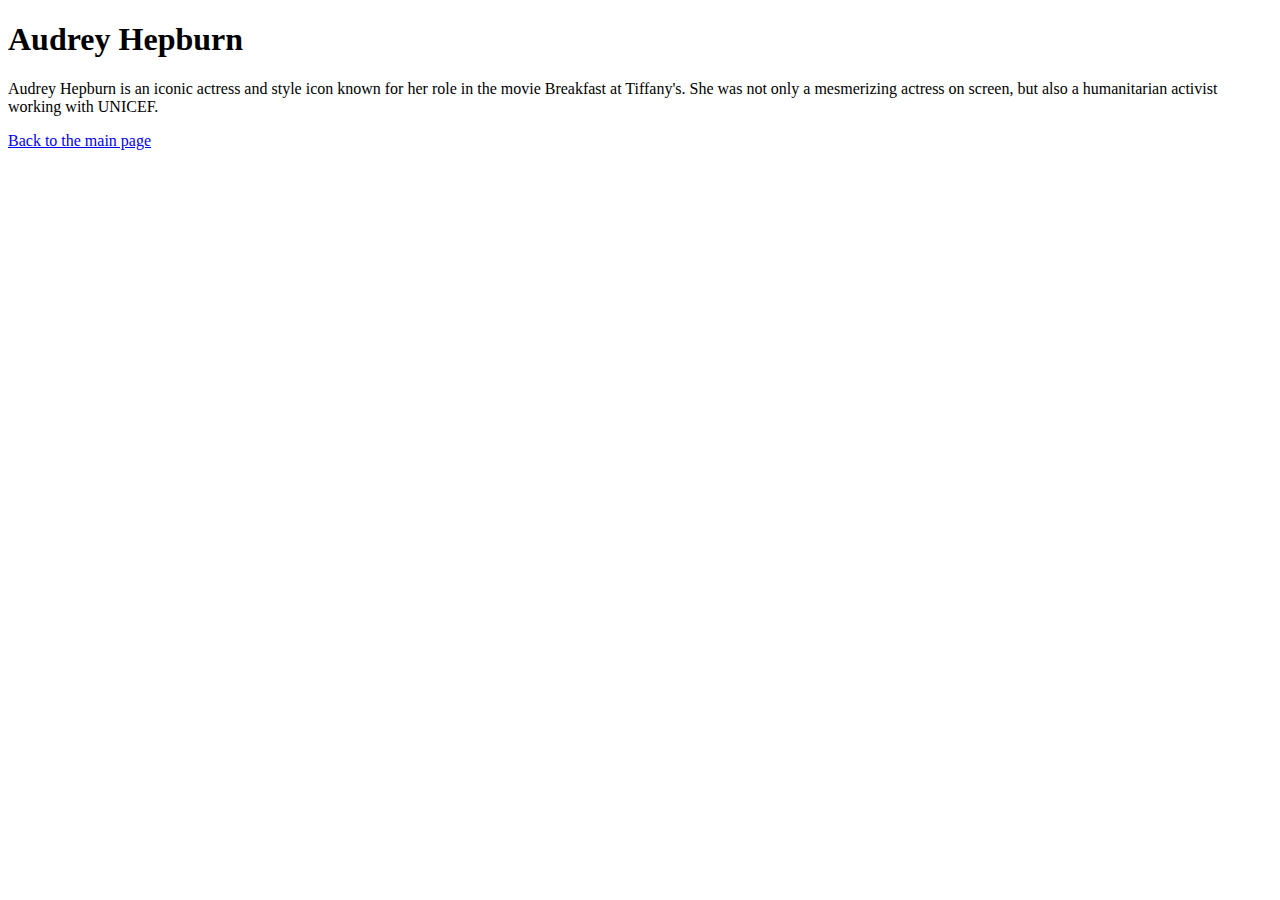
==== Audrey_Hepburn.html @ b6e59f58 "first lab(4 html files)" ====
<!DOCTYPE html>
<html lang="uk">
<head>
    <meta charset="UTF-8">
    <meta name="author" content="Anna">
    <meta name="viewport" content="width=device-width, initial-scale=1.0">
    <title>Audrey Hepburn</title>
</head>
<body>
    <h1>Audrey Hepburn</h1>
    <p>Audrey Hepburn is an iconic actress and style icon known for her role in the movie Breakfast at Tiffany's. She was not only a mesmerizing actress on screen, but also a humanitarian activist working with UNICEF.</p>
    <a href="index.html">Back to the main page</a>
</body>
</html>
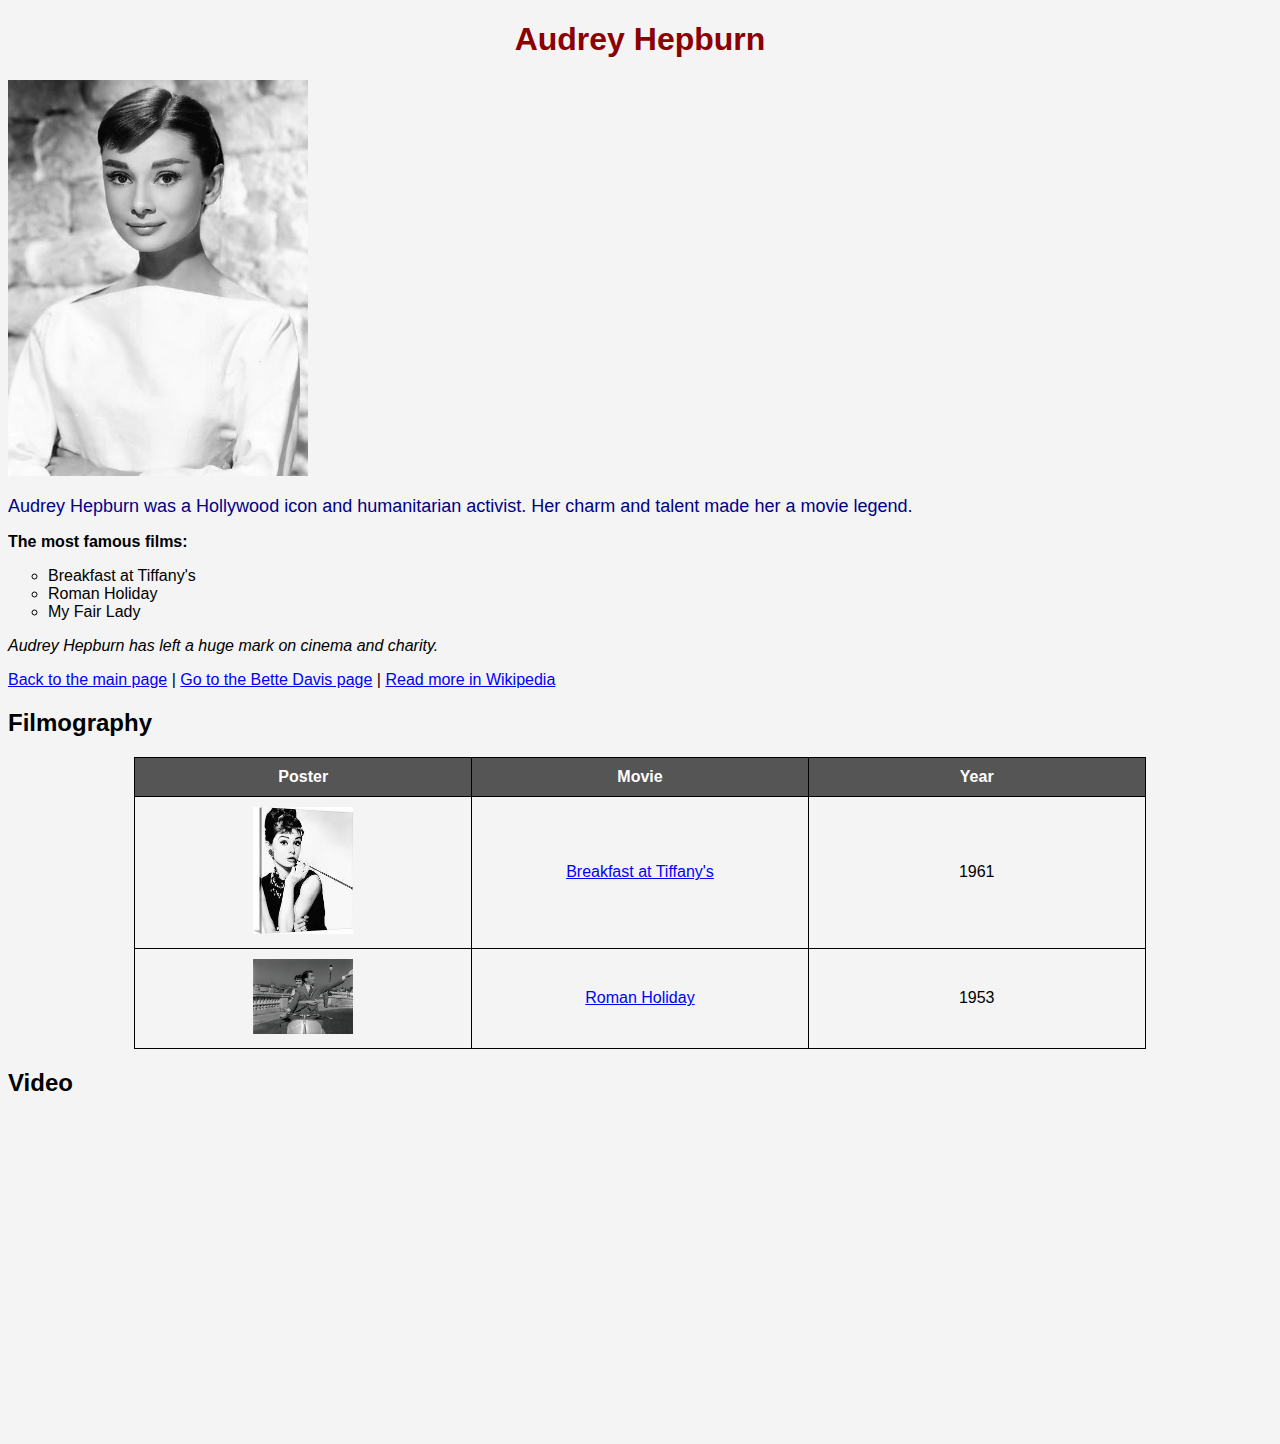
==== commit 84ae0e07: "2 lab" ====
--- a/Audrey_Hepburn.html
+++ b/Audrey_Hepburn.html
@@ -5,10 +5,84 @@
     <meta name="author" content="Anna">
     <meta name="viewport" content="width=device-width, initial-scale=1.0">
     <title>Audrey Hepburn</title>
+    <style>
+        body {
+            background-color: #f4f4f4;
+            font-family: Arial, sans-serif;
+            text-align: justify;
+        }
+        a {
+            color: blue;
+        }
+        h1 {
+            text-align: center;
+            color: darkred;
+        }
+        table {
+            width: 80%;
+            margin: auto;
+            border-collapse: collapse;
+        }
+        th {
+            background-color: #555;
+            color: white;
+        }
+        td, th {
+            border: 1px solid black;
+            padding: 10px;
+            text-align: center;
+        }
+    </style>
 </head>
 <body>
     <h1>Audrey Hepburn</h1>
-    <p>Audrey Hepburn is an iconic actress and style icon known for her role in the movie Breakfast at Tiffany's. She was not only a mesmerizing actress on screen, but also a humanitarian activist working with UNICEF.</p>
-    <a href="index.html">Back to the main page</a>
+    
+    <img src="images/Audrey_Hepburn_portrait.jpg" alt="Audrey Hepburn" width="300">
+    
+    <p><font size="4" color="darkblue">Audrey Hepburn was a Hollywood icon and humanitarian activist. Her charm and talent made her a movie legend.</font></p>
+    
+    <p><b>The most famous films:</b></p>
+    <ul type="circle">
+        <li>Breakfast at Tiffany's</li>
+        <li>Roman Holiday</li>
+        <li>My Fair Lady</li>
+    </ul>
+    
+    <p><i>Audrey Hepburn has left a huge mark on cinema and charity.</i></p>
+    
+    <a href="index.html">Back to the main page</a> | 
+    <a href="Bette_Davis.html">Go to the Bette Davis page</a> | 
+    <a href="https://en.wikipedia.org/wiki/Audrey_Hepburn" target="_blank">Read more in Wikipedia</a>
+    
+    <h2 id="table">Filmography</h2>
+    <table>
+        <colgroup>
+            <col style="width: 33%;">
+            <col style="width: 33%;">
+            <col style="width: 33%;">
+        </colgroup>
+        <tr>
+            <th>Poster</th>
+            <th>Movie</th>
+            <th>Year</th>
+        </tr>
+        <tr>
+            <td><img src="images/Breakfast at Tiffany's.jpg" 
+                     alt="Breakfast at Tiffany's" width="100"></td>
+            <td><a href="https://www.imdb.com/title/tt0054698/" target="_blank">Breakfast at Tiffany's</a></td>
+            <td>1961</td>
+        </tr>
+        <tr>
+            <td><img src="images/Roman_Holiday.jpg" 
+                     alt="Roman Holiday" width="100"></td>
+            <td><a href="https://www.imdb.com/title/tt0046250/" target="_blank">Roman Holiday</a></td>
+            <td>1953</td>
+        </tr>
+    </table>
+    
+    <h2>Video</h2>
+    <iframe width="560" height="315" src="https://www.youtube.com/embed/juGZaHPwUaU?si=mAsGoFv5e76bxBgD" 
+    title="YouTube video player" frameborder="0" allow="accelerometer; autoplay; clipboard-write; encrypted-media; gyroscope; picture-in-picture; web-share" 
+    referrerpolicy="strict-origin-when-cross-origin" allowfullscreen></iframe>
 </body>
 </html>
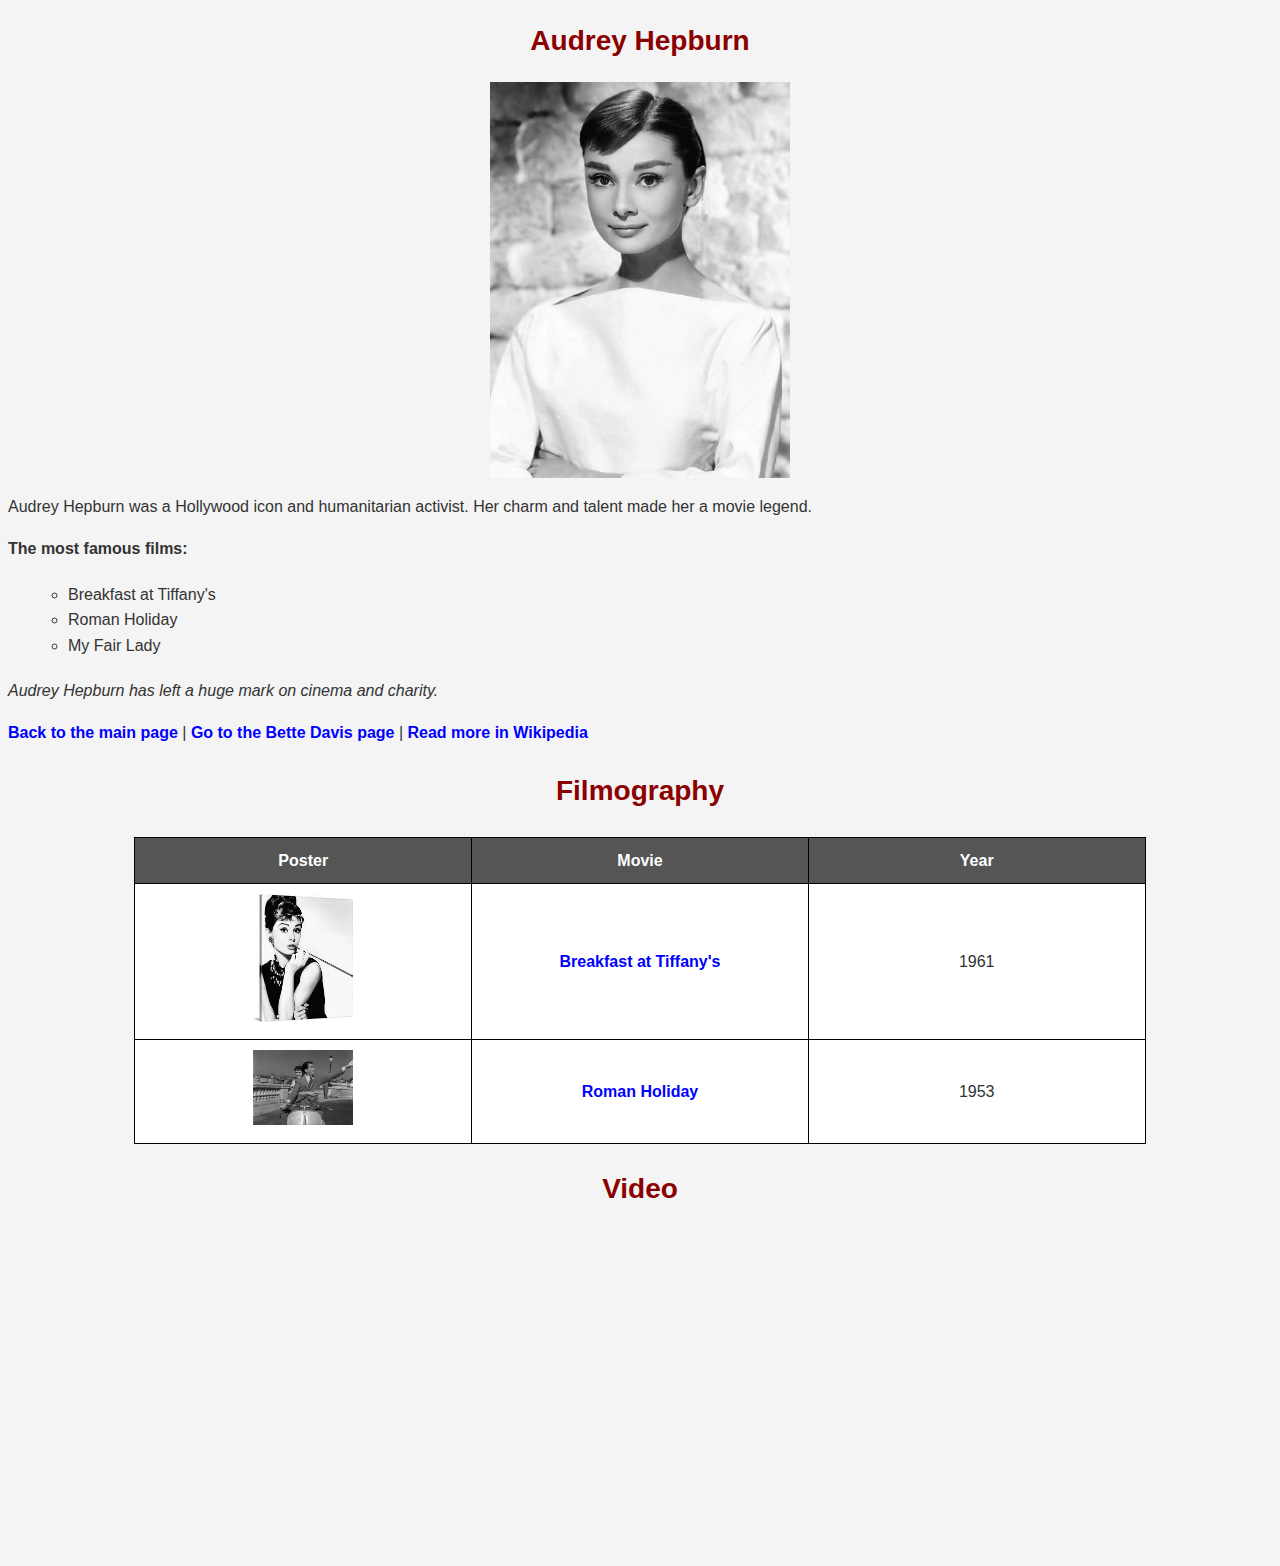
==== commit ef166944: "3 lab" ====
--- a/Audrey_Hepburn.html
+++ b/Audrey_Hepburn.html
@@ -5,44 +5,17 @@
     <meta name="author" content="Anna">
     <meta name="viewport" content="width=device-width, initial-scale=1.0">
     <title>Audrey Hepburn</title>
-    <style>
-        body {
-            background-color: #f4f4f4;
-            font-family: Arial, sans-serif;
-            text-align: justify;
-        }
-        a {
-            color: blue;
-        }
-        h1 {
-            text-align: center;
-            color: darkred;
-        }
-        table {
-            width: 80%;
-            margin: auto;
-            border-collapse: collapse;
-        }
-        th {
-            background-color: #555;
-            color: white;
-        }
-        td, th {
-            border: 1px solid black;
-            padding: 10px;
-            text-align: center;
-        }
-    </style>
+    <link rel="stylesheet" href="styles.css">
 </head>
 <body>
     <h1>Audrey Hepburn</h1>
     
-    <img src="images/Audrey_Hepburn_portrait.jpg" alt="Audrey Hepburn" width="300">
+    <img src="images/Audrey_Hepburn_portrait.jpg" alt="Audrey Hepburn" class="main-img">
     
-    <p><font size="4" color="darkblue">Audrey Hepburn was a Hollywood icon and humanitarian activist. Her charm and talent made her a movie legend.</font></p>
+    <p>Audrey Hepburn was a Hollywood icon and humanitarian activist. Her charm and talent made her a movie legend.</p>
     
     <p><b>The most famous films:</b></p>
-    <ul type="circle">
+    <ul>
         <li>Breakfast at Tiffany's</li>
         <li>Roman Holiday</li>
         <li>My Fair Lady</li>
@@ -57,9 +30,9 @@
     <h2 id="table">Filmography</h2>
     <table>
         <colgroup>
-            <col style="width: 33%;">
-            <col style="width: 33%;">
-            <col style="width: 33%;">
+            <col>
+            <col>
+            <col>
         </colgroup>
         <tr>
             <th>Poster</th>
@@ -68,13 +41,13 @@
         </tr>
         <tr>
             <td><img src="images/Breakfast at Tiffany's.jpg" 
-                     alt="Breakfast at Tiffany's" width="100"></td>
+                     alt="Breakfast at Tiffany's" class="table img"></td>
             <td><a href="https://www.imdb.com/title/tt0054698/" target="_blank">Breakfast at Tiffany's</a></td>
             <td>1961</td>
         </tr>
         <tr>
             <td><img src="images/Roman_Holiday.jpg" 
-                     alt="Roman Holiday" width="100"></td>
+                     alt="Roman Holiday" class="table img"></td>
             <td><a href="https://www.imdb.com/title/tt0046250/" target="_blank">Roman Holiday</a></td>
             <td>1953</td>
         </tr>
--- a/styles.css
+++ b/styles.css
@@ -0,0 +1,76 @@
+body {
+    background-color: #f4f4f4;
+    font-family: Arial, sans-serif;
+    text-align: justify;
+    line-height: 1.6;
+    color: #333;
+}
+
+h1, h2 {
+    text-align: center;
+    color: darkred;
+    font-size: 28px;
+}
+
+a {
+    color: blue;
+    text-decoration: none;
+    font-weight: bold;
+}
+
+a:hover {
+    color: darkblue !important;
+    text-decoration: underline;
+}
+
+img.main-img {
+    width: 300px;
+    display: block;
+    margin: auto;
+}
+
+table img {
+    width: 100px;
+}
+
+table {
+    width: 80%;
+    margin: auto;
+    border-collapse: collapse;
+    background-color: #fff;
+}
+
+col:first-child { width: 33%; }
+col:nth-child(2) { width: 33%; }
+col:nth-child(3) { width: 33%; }
+
+
+th {
+    background-color: #555;
+    color: white;
+    padding: 10px;
+}
+
+td, th {
+    border: 1px solid black;
+    padding: 10px;
+    text-align: center;
+}
+
+ul, ol {
+    margin: 20px;
+    padding-left: 40px;
+}
+
+ul {
+    list-style-type: circle;
+}
+
+ol {
+    list-style-type: decimal;
+}
+
+.special-text {
+    font-size: 18px;
+    color: darkblue;
+}
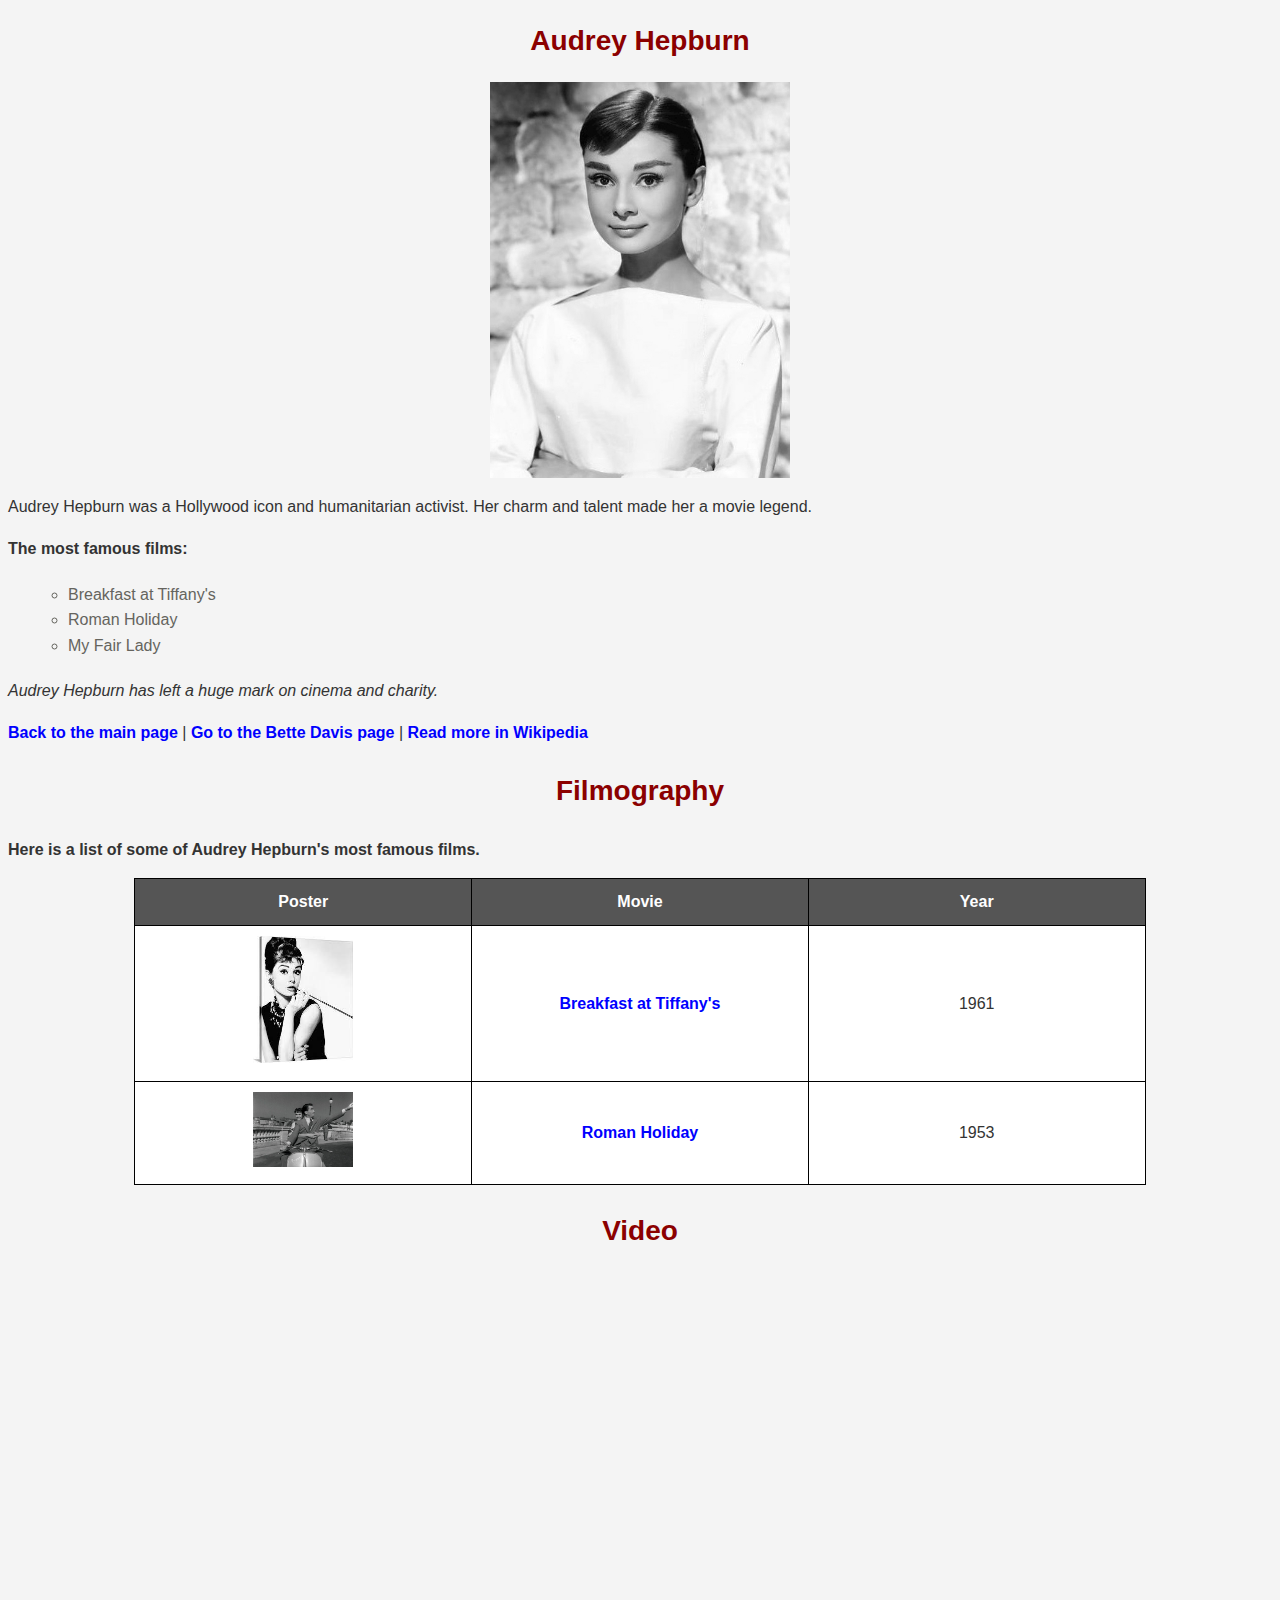
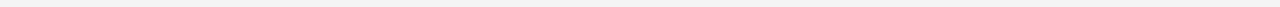
==== commit d4d9b5e0: "4 lab" ====
--- a/Audrey_Hepburn.html
+++ b/Audrey_Hepburn.html
@@ -15,7 +15,7 @@
     <p>Audrey Hepburn was a Hollywood icon and humanitarian activist. Her charm and talent made her a movie legend.</p>
     
     <p><b>The most famous films:</b></p>
-    <ul>
+    <ul class="film-list">
         <li>Breakfast at Tiffany's</li>
         <li>Roman Holiday</li>
         <li>My Fair Lady</li>
@@ -28,6 +28,7 @@
     <a href="https://en.wikipedia.org/wiki/Audrey_Hepburn" target="_blank">Read more in Wikipedia</a>
     
     <h2 id="table">Filmography</h2>
+    <p>Here is a list of some of Audrey Hepburn's most famous films.</p>
     <table>
         <colgroup>
             <col>
--- a/styles.css
+++ b/styles.css
@@ -70,7 +70,19 @@
     list-style-type: decimal;
 }
 
+.film-list > li {
+    color: #65645e;
+}
+
 .special-text {
     font-size: 18px;
     color: darkblue;
 }
+
+#table p {
+    color: rgb(142, 133, 133);
+}
+
+h2 + p {
+    font-weight: bold;
+}
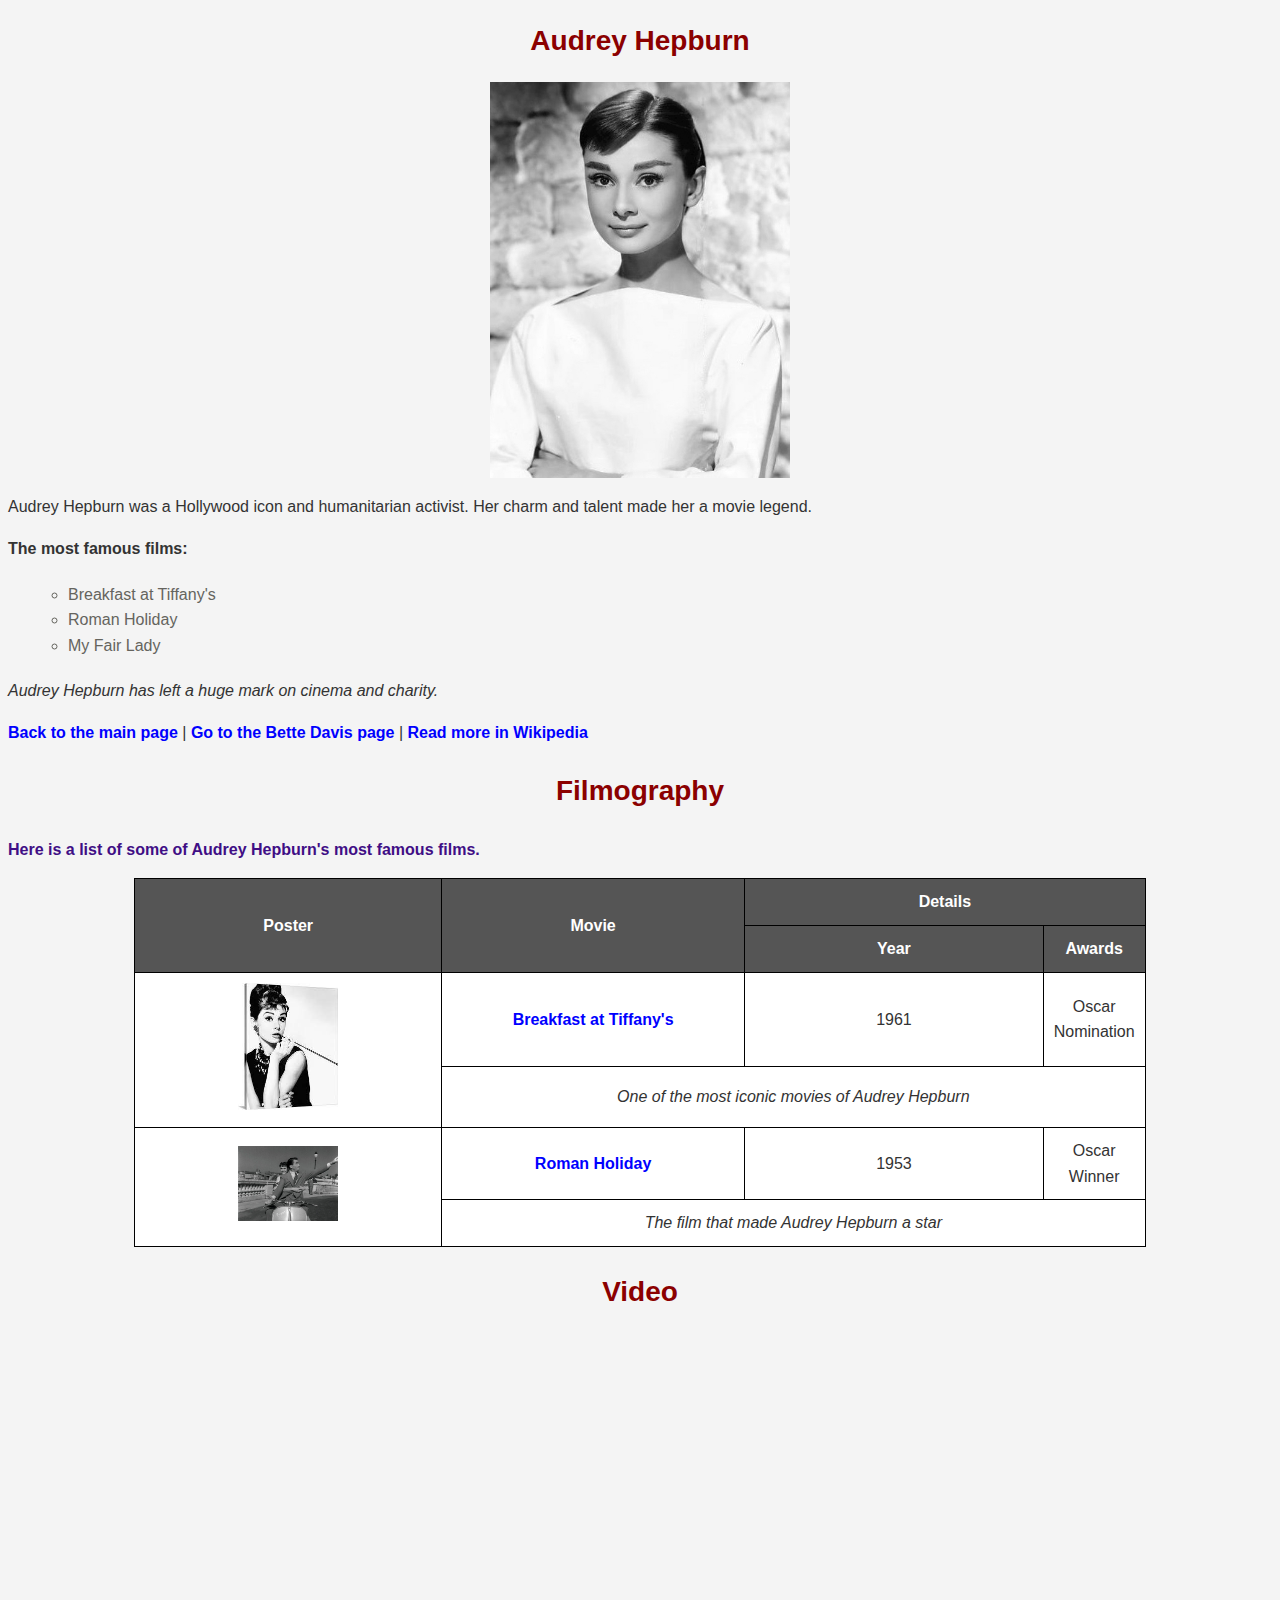
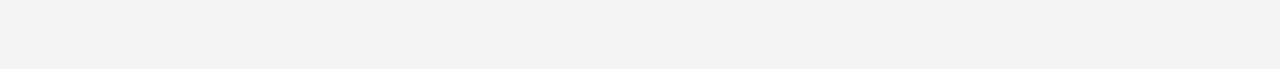
==== commit 058118b3: "Changes" ====
--- a/Audrey_Hepburn.html
+++ b/Audrey_Hepburn.html
@@ -8,7 +8,7 @@
     <link rel="stylesheet" href="styles.css">
 </head>
 <body>
-    <h1>Audrey Hepburn</h1>
+    <h1 style="color: darkred; text-align: center;">Audrey Hepburn</h1>
     
     <img src="images/Audrey_Hepburn_portrait.jpg" alt="Audrey Hepburn" class="main-img">
     
@@ -27,32 +27,45 @@
     <a href="Bette_Davis.html">Go to the Bette Davis page</a> | 
     <a href="https://en.wikipedia.org/wiki/Audrey_Hepburn" target="_blank">Read more in Wikipedia</a>
     
-    <h2 id="table">Filmography</h2>
-    <p>Here is a list of some of Audrey Hepburn's most famous films.</p>
-    <table>
+    <div class="table">
+        <h2>Filmography</h2>
+        <p>Here is a list of some of Audrey Hepburn's most famous films.</p>
+          <table>
         <colgroup>
+            <col>
             <col>
             <col>
             <col>
         </colgroup>
         <tr>
-            <th>Poster</th>
-            <th>Movie</th>
-            <th>Year</th>
+            <th rowspan="2">Poster</th>
+            <th rowspan="2">Movie</th>
+            <th colspan="2">Details</th>
         </tr>
         <tr>
-            <td><img src="images/Breakfast at Tiffany's.jpg" 
-                     alt="Breakfast at Tiffany's" class="table img"></td>
-            <td><a href="https://www.imdb.com/title/tt0054698/" target="_blank">Breakfast at Tiffany's</a></td>
-            <td>1961</td>
+            <th>Year</th>
+            <th>Awards</th>
         </tr>
         <tr>
-            <td><img src="images/Roman_Holiday.jpg" 
-                     alt="Roman Holiday" class="table img"></td>
-            <td><a href="https://www.imdb.com/title/tt0046250/" target="_blank">Roman Holiday</a></td>
-            <td>1953</td>
+            <td rowspan="2"><img src="images/Breakfast at Tiffany's.jpg" alt="Breakfast at Tiffany's" width="100"></td>
+            <td class="left-align"><a href="https://www.imdb.com/title/tt0054698/" target="_blank">Breakfast at Tiffany's</a></td>
+            <td class="center-align">1961</td>
+            <td class="right-align">Oscar Nomination</td>
+        </tr>
+        <tr>
+            <td colspan="3" class="center-align"><i>One of the most iconic movies of Audrey Hepburn</i></td>
+        </tr>
+        <tr>
+            <td rowspan="2"><img src="images/Roman_Holiday.jpg" alt="Roman Holiday" width="100"></td>
+            <td class="left-align"><a href="https://www.imdb.com/title/tt0046250/" target="_blank">Roman Holiday</a></td>
+            <td class="center-align">1953</td>
+            <td class="right-align">Oscar Winner</td>
+        </tr>
+        <tr>
+            <td colspan="3" class="center-align"><i>The film that made Audrey Hepburn a star</i></td>
         </tr>
     </table>
+    </div>
     
     <h2>Video</h2>
     <iframe width="560" height="315" src="https://www.youtube.com/embed/juGZaHPwUaU?si=mAsGoFv5e76bxBgD" 
--- a/styles.css
+++ b/styles.css
@@ -79,8 +79,8 @@
     color: darkblue;
 }
 
-#table p {
-    color: rgb(142, 133, 133);
+.table p {
+    color: rgb(64, 14, 133);
 }
 
 h2 + p {
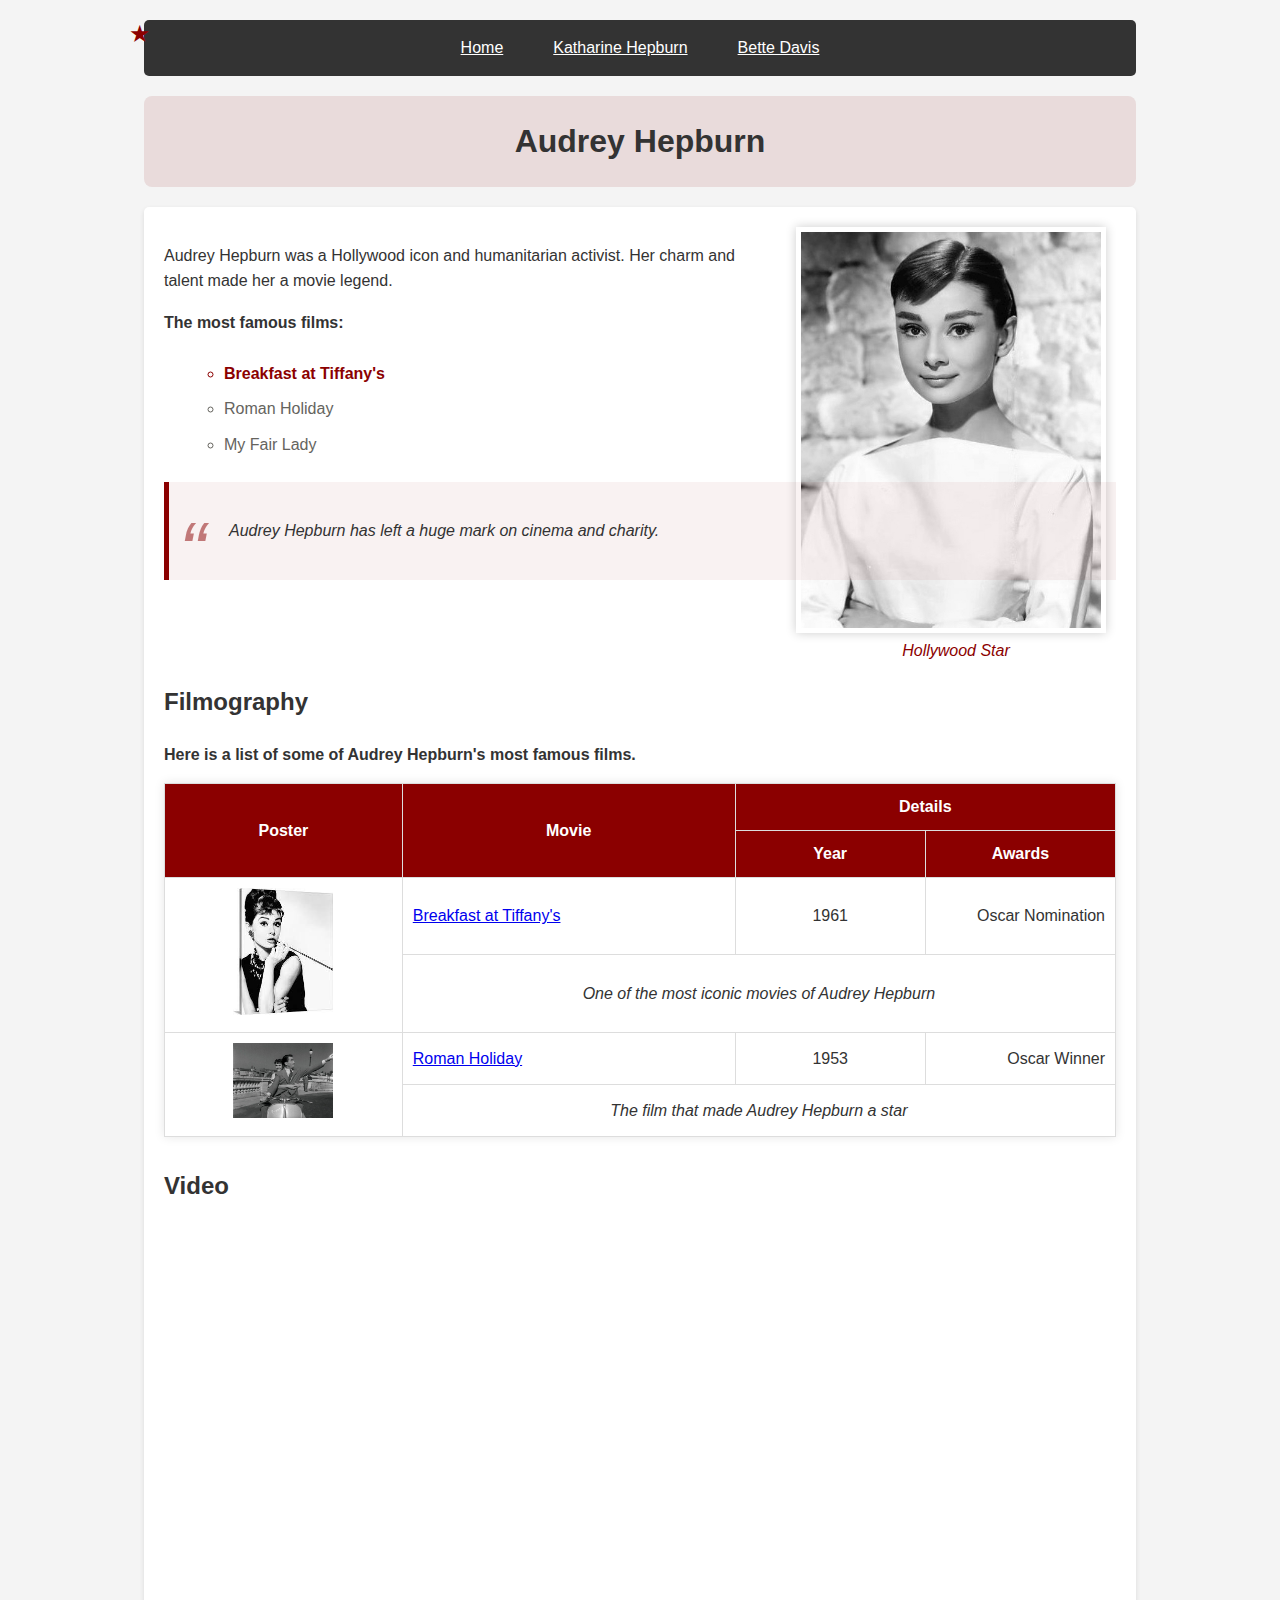
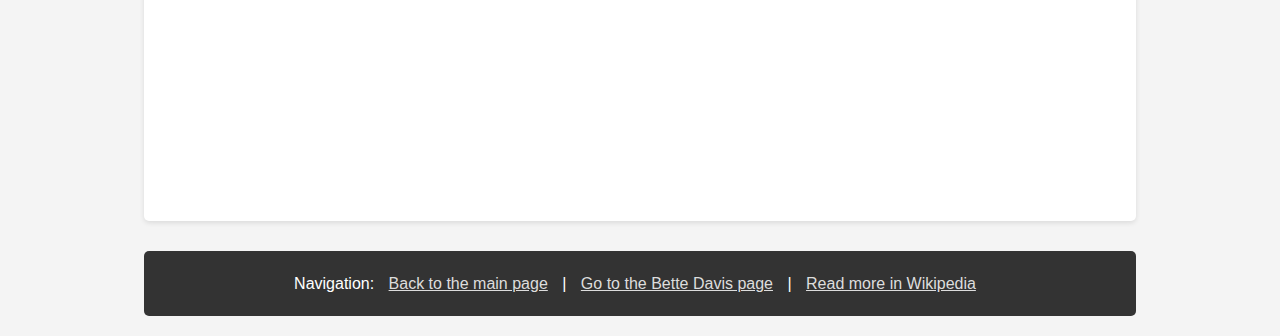
==== commit f607b0e0: "5 lab" ====
--- a/Audrey_Hepburn.html
+++ b/Audrey_Hepburn.html
@@ -8,68 +8,90 @@
     <link rel="stylesheet" href="styles.css">
 </head>
 <body>
-    <h1 style="color: darkred; text-align: center;">Audrey Hepburn</h1>
-    
-    <img src="images/Audrey_Hepburn_portrait.jpg" alt="Audrey Hepburn" class="main-img">
-    
-    <p>Audrey Hepburn was a Hollywood icon and humanitarian activist. Her charm and talent made her a movie legend.</p>
-    
-    <p><b>The most famous films:</b></p>
-    <ul class="film-list">
-        <li>Breakfast at Tiffany's</li>
-        <li>Roman Holiday</li>
-        <li>My Fair Lady</li>
-    </ul>
-    
-    <p><i>Audrey Hepburn has left a huge mark on cinema and charity.</i></p>
-    
-    <a href="index.html">Back to the main page</a> | 
-    <a href="Bette_Davis.html">Go to the Bette Davis page</a> | 
-    <a href="https://en.wikipedia.org/wiki/Audrey_Hepburn" target="_blank">Read more in Wikipedia</a>
-    
-    <div class="table">
-        <h2>Filmography</h2>
-        <p>Here is a list of some of Audrey Hepburn's most famous films.</p>
-          <table>
-        <colgroup>
-            <col>
-            <col>
-            <col>
-            <col>
-        </colgroup>
-        <tr>
-            <th rowspan="2">Poster</th>
-            <th rowspan="2">Movie</th>
-            <th colspan="2">Details</th>
-        </tr>
-        <tr>
-            <th>Year</th>
-            <th>Awards</th>
-        </tr>
-        <tr>
-            <td rowspan="2"><img src="images/Breakfast at Tiffany's.jpg" alt="Breakfast at Tiffany's" width="100"></td>
-            <td class="left-align"><a href="https://www.imdb.com/title/tt0054698/" target="_blank">Breakfast at Tiffany's</a></td>
-            <td class="center-align">1961</td>
-            <td class="right-align">Oscar Nomination</td>
-        </tr>
-        <tr>
-            <td colspan="3" class="center-align"><i>One of the most iconic movies of Audrey Hepburn</i></td>
-        </tr>
-        <tr>
-            <td rowspan="2"><img src="images/Roman_Holiday.jpg" alt="Roman Holiday" width="100"></td>
-            <td class="left-align"><a href="https://www.imdb.com/title/tt0046250/" target="_blank">Roman Holiday</a></td>
-            <td class="center-align">1953</td>
-            <td class="right-align">Oscar Winner</td>
-        </tr>
-        <tr>
-            <td colspan="3" class="center-align"><i>The film that made Audrey Hepburn a star</i></td>
-        </tr>
-    </table>
+    <div class="container">
+        <div class="nav-menu">
+            <a href="index.html">Home</a>
+            <a href="Katharine_Hepburn.html">Katharine Hepburn</a>
+            <a href="Bette_Davis.html">Bette Davis</a>
+        </div>
+
+        <div class="header">
+            <h1>Audrey Hepburn</h1>
+        </div>
+        
+        <div class="content-section">
+            <div class="main-img-container">
+                <img src="images/Audrey_Hepburn_portrait.jpg" alt="Audrey Hepburn" class="main-img">
+            </div>
+            
+            <p>Audrey Hepburn was a Hollywood icon and humanitarian activist. Her charm and talent made her a movie legend.</p>
+            
+            <p><b>The most famous films:</b></p>
+            <ul class="film-list">
+                <li>Breakfast at Tiffany's</li>
+                <li>Roman Holiday</li>
+                <li>My Fair Lady</li>
+            </ul>
+            
+            <div class="quote">
+                <p>Audrey Hepburn has left a huge mark on cinema and charity.</p>
+            </div>
+            
+            <div class="table-container">
+                <h2>Filmography</h2>
+                <p>Here is a list of some of Audrey Hepburn's most famous films.</p>
+                
+                <table>
+                    <colgroup>
+                        <col>
+                        <col>
+                        <col>
+                        <col>
+                    </colgroup>
+                    <tr>
+                        <th rowspan="2">Poster</th>
+                        <th rowspan="2">Movie</th>
+                        <th colspan="2">Details</th>
+                    </tr>
+                    <tr>
+                        <th>Year</th>
+                        <th>Awards</th>
+                    </tr>
+                    <tr>
+                        <td rowspan="2"><img src="images/Breakfast at Tiffany's.jpg" alt="Breakfast at Tiffany's" width="100"></td>
+                        <td class="left-align"><a href="https://www.imdb.com/title/tt0054698/" target="_blank">Breakfast at Tiffany's</a></td>
+                        <td class="center-align">1961</td>
+                        <td class="right-align">Oscar Nomination</td>
+                    </tr>
+                    <tr>
+                        <td colspan="3" class="center-align"><i>One of the most iconic movies of Audrey Hepburn</i></td>
+                    </tr>
+                    <tr>
+                        <td rowspan="2"><img src="images/Roman_Holiday.jpg" alt="Roman Holiday" width="100"></td>
+                        <td class="left-align"><a href="https://www.imdb.com/title/tt0046250/" target="_blank">Roman Holiday</a></td>
+                        <td class="center-align">1953</td>
+                        <td class="right-align">Oscar Winner</td>
+                    </tr>
+                    <tr>
+                        <td colspan="3" class="center-align"><i>The film that made Audrey Hepburn a star</i></td>
+                    </tr>
+                </table>
+            </div>
+            
+            <h2>Video</h2>
+            <div class="video-container">
+                <iframe src="https://www.youtube.com/embed/juGZaHPwUaU?si=mAsGoFv5e76bxBgD" 
+                    title="YouTube video player" allow="accelerometer; autoplay; clipboard-write; encrypted-media; gyroscope; picture-in-picture; web-share"
+                    referrerpolicy="strict-origin-when-cross-origin" allowfullscreen></iframe>
+            </div>
+        </div>
+        
+        <div class="footer">
+            <span>Navigation: </span>
+            <a href="index.html">Back to the main page</a> |
+            <a href="Bette_Davis.html">Go to the Bette Davis page</a> |
+            <a href="https://en.wikipedia.org/wiki/Audrey_Hepburn" target="_blank">Read more in Wikipedia</a>
+        </div>
     </div>
-    
-    <h2>Video</h2>
-    <iframe width="560" height="315" src="https://www.youtube.com/embed/juGZaHPwUaU?si=mAsGoFv5e76bxBgD" 
-    title="YouTube video player" frameborder="0" allow="accelerometer; autoplay; clipboard-write; encrypted-media; gyroscope; picture-in-picture; web-share" 
-    referrerpolicy="strict-origin-when-cross-origin" allowfullscreen></iframe>
 </body>
 </html>
--- a/styles.css
+++ b/styles.css
@@ -1,62 +1,153 @@
 body {
     background-color: #f4f4f4;
     font-family: Arial, sans-serif;
-    text-align: justify;
     line-height: 1.6;
     color: #333;
-}
-
-h1, h2 {
-    text-align: center;
-    color: darkred;
-    font-size: 28px;
-}
-
-a {
-    color: blue;
+    margin: 0;
+    padding: 20px;
+}
+
+/* Container for main content */
+.container {
+    width: 80%;
+    margin: 0 auto;
+    position: relative;
+}
+
+/* Header styles */
+.header {
+    text-align: center;
+    background-color: rgba(139, 0, 0, 0.1);
+    padding: 20px;
+    border-radius: 8px;
+    margin-bottom: 20px;
+}
+
+.header h1 {
+    margin: 0;
+}
+
+/* Navigation menu */
+.nav-menu {
+    display: flex;
+    justify-content: center;
+    background-color: #333;
+    padding: 10px;
+    margin-bottom: 20px;
+    border-radius: 5px;
+}
+
+.nav-menu a {
+    color: white;
+    margin: 0 15px;
+    padding: 5px 10px;
+    border-radius: 3px;
+    transition: all 0.3s ease;
+}
+
+/* Pseudo-classes for links */
+.nav-menu a:link {
+    color: #fff;
+}
+
+.nav-menu a:visited {
+    color: #ccc;
+}
+
+.nav-menu a:hover {
+    background-color: darkred;
+    color: white !important;
     text-decoration: none;
+}
+
+.nav-menu a:active {
+    background-color: #900;
+    transform: scale(0.98);
+}
+
+/* Content sections */
+.content-section {
+    background-color: white;
+    padding: 20px;
+    border-radius: 5px;
+    margin-bottom: 20px;
+    box-shadow: 0 2px 5px rgba(0, 0, 0, 0.1);
+}
+
+/* Using pseudo-class :first-child */
+.film-list li:first-child {
     font-weight: bold;
-}
-
-a:hover {
-    color: darkblue !important;
-    text-decoration: underline;
+    color: darkred;
+}
+
+/* Main image styles */
+.main-img-container {
+    float: right;
+    margin: 0 0 20px 20px;
+    width: 320px;
 }
 
 img.main-img {
     width: 300px;
     display: block;
-    margin: auto;
-}
-
-table img {
-    width: 100px;
+    border: 5px solid #fff;
+    box-shadow: 0 0 10px rgba(0, 0, 0, 0.2);
+}
+
+/* Using pseudo-elements */
+.main-img-container:before {
+    content: "★";
+    color: darkred;
+    font-size: 24px;
+    position: absolute;
+    left: -15px;
+    top: -5px;
+}
+
+.main-img-container:after {
+    content: "Hollywood Star";
+    display: block;
+    text-align: center;
+    font-style: italic;
+    color: darkred;
+    margin-top: 5px;
+}
+
+/* Table styles */
+.table-container {
+    clear: both;
+    margin: 30px 0;
 }
 
 table {
-    width: 80%;
-    margin: auto;
+    width: 100%;
     border-collapse: collapse;
     background-color: #fff;
-}
-
-col:first-child { width: 33%; }
-col:nth-child(2) { width: 33%; }
-col:nth-child(3) { width: 33%; }
-
+    box-shadow: 0 0 10px rgba(0, 0, 0, 0.1);
+}
+
+col:first-child { width: 25%; }
+col:nth-child(2) { width: 35%; }
+col:nth-child(3) { width: 20%; }
+col:nth-child(4) { width: 20%; }
 
 th {
-    background-color: #555;
+    background-color: darkred;
     color: white;
+    padding: 12px;
+}
+
+td, th {
+    border: 1px solid #ddd;
     padding: 10px;
-}
-
-td, th {
-    border: 1px solid black;
-    padding: 10px;
-    text-align: center;
-}
-
+    text-align: center;
+}
+
+.left-align { text-align: left; }
+.center-align { text-align: center; }
+.right-align { text-align: right; }
+
+/* List styles */
 ul, ol {
     margin: 20px;
     padding-left: 40px;
@@ -72,13 +163,73 @@
 
 .film-list > li {
     color: #65645e;
-}
-
+    padding: 5px 0;
+}
+
+/* Special text */
 .special-text {
     font-size: 18px;
     color: darkblue;
 }
 
+/* Footer */
+.footer {
+    text-align: center;
+    margin-top: 30px;
+    padding: 20px;
+    background-color: #333;
+    color: white;
+    border-radius: 5px;
+}
+
+.footer a {
+    color: #ddd;
+    margin: 0 10px;
+}
+
+.footer a:hover {
+    color: white !important;
+}
+
+/* Video container */
+.video-container {
+    position: relative;
+    padding-bottom: 56.25%; /* 16:9 ratio */
+    height: 0;
+    overflow: hidden;
+    margin: 30px 0;
+}
+
+.video-container iframe {
+    position: absolute;
+    top: 0;
+    left: 0;
+    width: 100%;
+    height: 100%;
+    border: none;
+}
+
+/* Quote section */
+.quote {
+    position: relative;
+    font-style: italic;
+    padding: 20px 20px 20px 60px;
+    margin: 20px 0;
+    background-color: rgba(139, 0, 0, 0.05);
+    border-left: 5px solid darkred;
+}
+
+.quote:before {
+    content: "\201C";  /* Unicode for opening double quote */
+    font-size: 80px;
+    position: absolute;
+    left: 10px;
+    top: 5px;
+    color: darkred;
+    opacity: 0.5;
+}
+
+/* Table styles */
 .table p {
     color: rgb(64, 14, 133);
 }
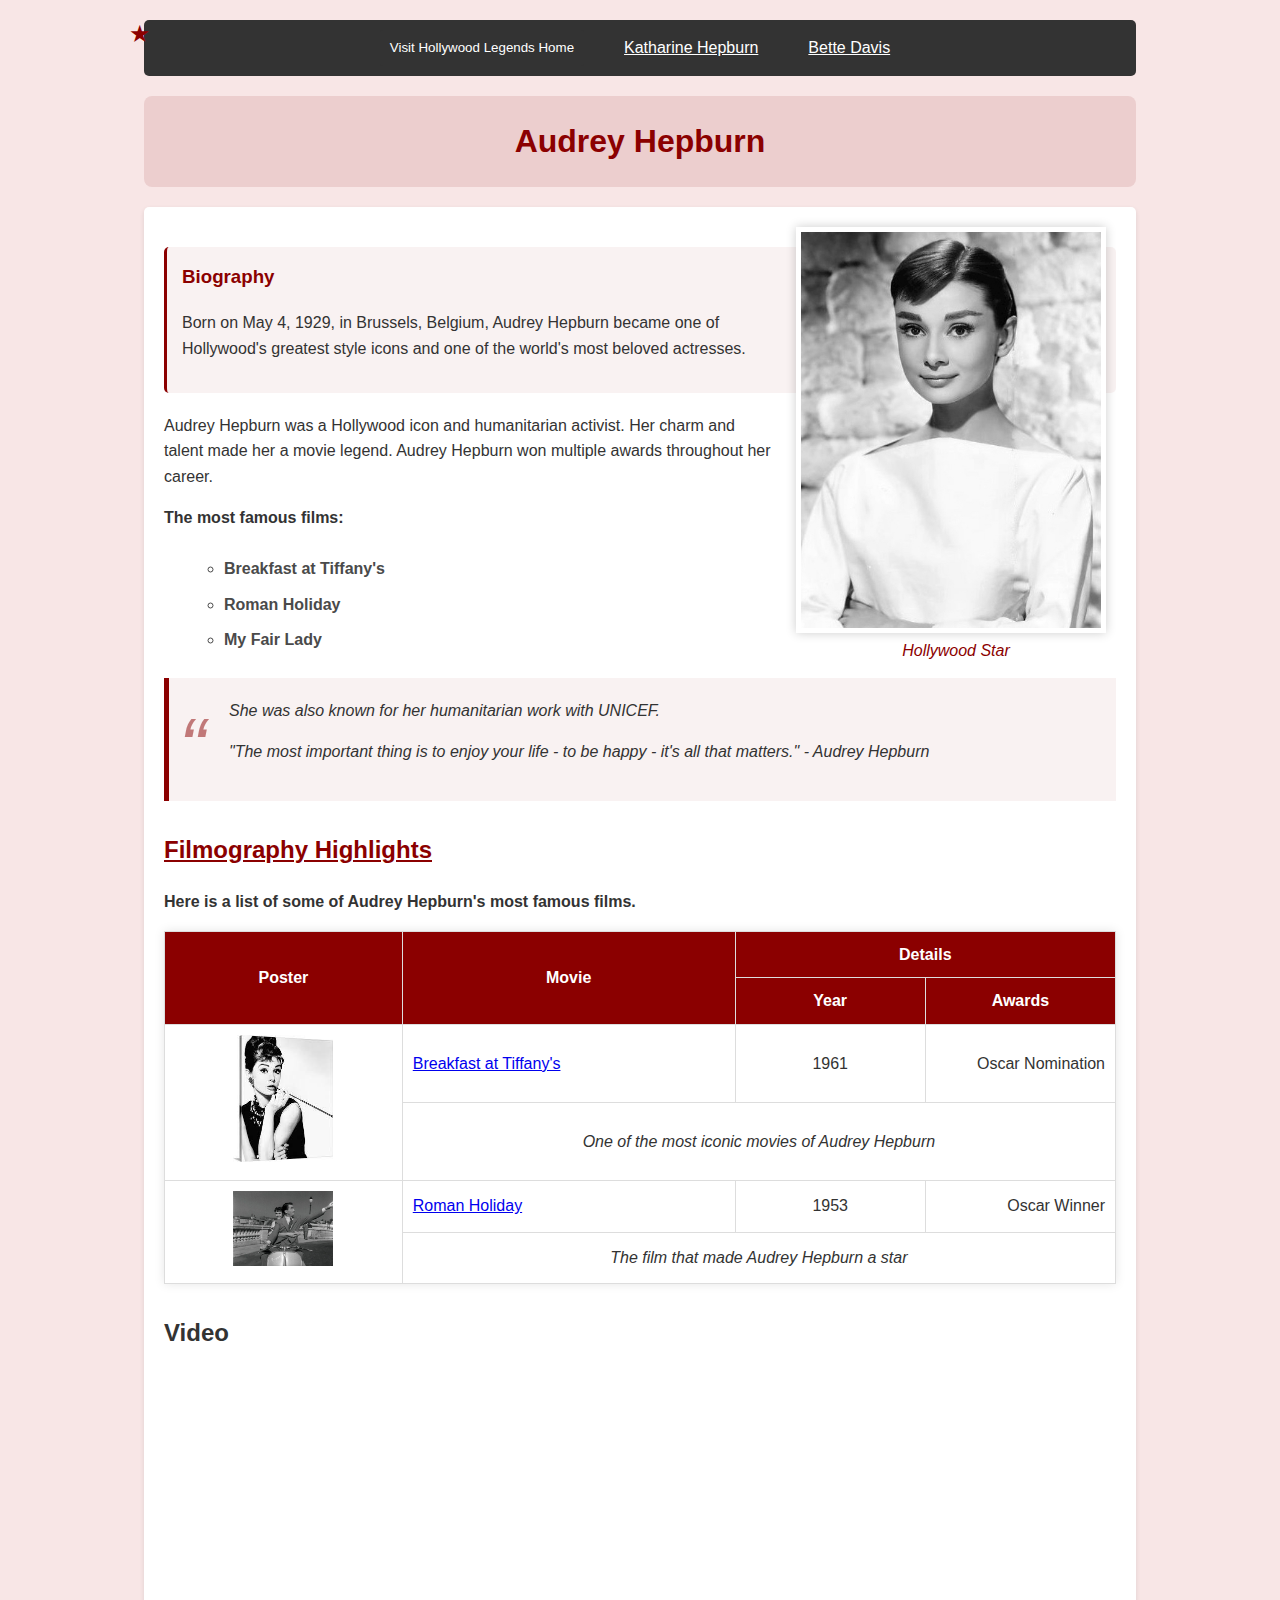
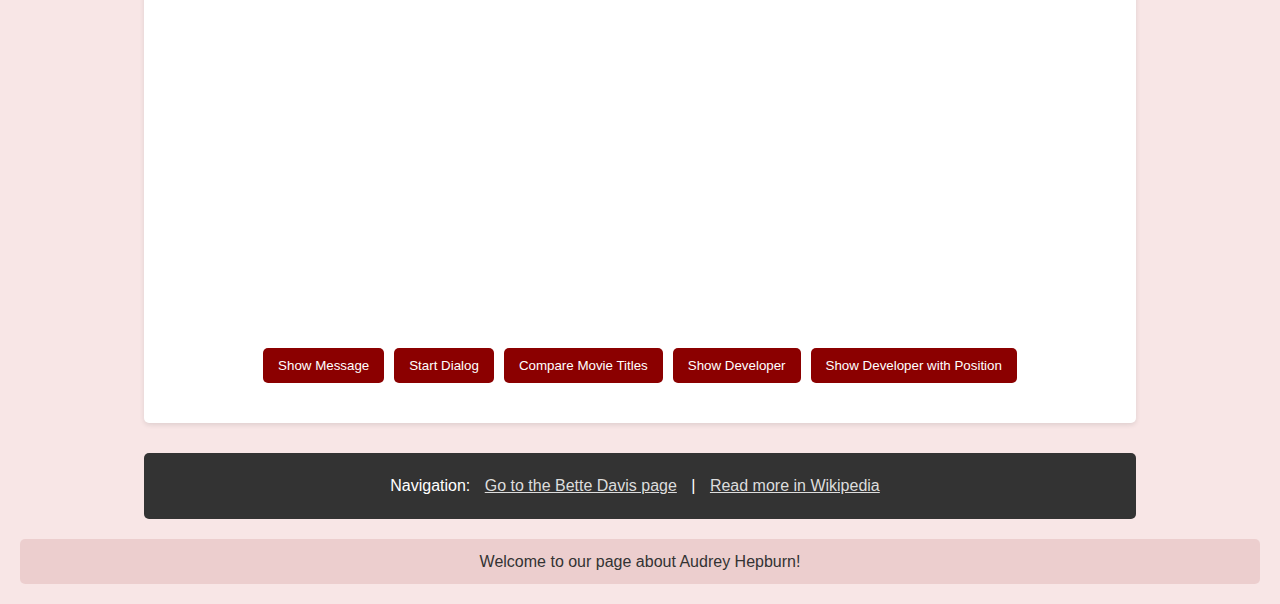
==== commit f0a77989: "6 lab" ====
--- a/Audrey_Hepburn.html
+++ b/Audrey_Hepburn.html
@@ -6,17 +6,98 @@
     <meta name="viewport" content="width=device-width, initial-scale=1.0">
     <title>Audrey Hepburn</title>
     <link rel="stylesheet" href="styles.css">
+    <script>
+        // Task 1.2: Internal script
+        function changeBackground() {
+            document.body.style.backgroundColor = "#f8e6e6";
+            
+            // Task 2.1: Change background for 30 seconds
+            setTimeout(() => {
+                document.body.style.backgroundColor = "";
+                alert("Background color has been restored!");
+            }, 30000);
+        }
+        
+        // Task 1.5: Function to compare two strings 
+function compareStrings(str1, str2) {
+    // Convert both strings to lowercase for fair comparison
+    const movie1 = str1.toLowerCase();
+    const movie2 = str2.toLowerCase();
+    
+    if (str1.length > str2.length) {
+        alert(`"${str1}" has more characters (${str1.length}) than "${str2}" (${str2.length}).`);
+    } else if (str2.length > str1.length) {
+        alert(`"${str2}" has more characters (${str2.length}) than "${str1}" (${str1.length}).`);
+    } else {
+        alert(`Both "${str1}" and "${str2}" have the same length: ${str1.length} characters.`);
+    }
+    
+    // Add some context about the movies if they match Audrey's famous films
+    const audreyMovies = ["breakfast at tiffany's", "roman holiday", "my fair lady", "sabrina", "charade", "funny face"];
+    let foundMovies = [];
+    
+    if (audreyMovies.includes(movie1)) foundMovies.push(str1);
+    if (audreyMovies.includes(movie2)) foundMovies.push(str2);
+    
+    if (foundMovies.length > 0) {
+        alert(`Fun fact: ${foundMovies.join(" and ")} ${foundMovies.length > 1 ? "are" : "is"} among Audrey Hepburn's most famous films!`);
+    }
+}
+        
+        // Execute after page load
+        window.onload = function() {
+            changeBackground();
+            
+            // Task 3: Using getElementById
+            const header = document.getElementById("pageHeader");
+            header.style.color = "#8b0000";
+            
+            // Task 4: Using querySelectorAll
+            const listItems = document.querySelectorAll(".film-list li");
+            listItems.forEach(item => {
+                item.style.fontWeight = "bold";
+                item.style.color = "#4a4a4a";
+            });
+            
+            // Task 5: Using DOM node properties
+            const quoteDiv = document.querySelector(".quote");
+            quoteDiv.innerHTML = "<p>\"The most important thing is to enjoy your life - to be happy - it's all that matters.\" - <em>Audrey Hepburn</em></p>";
+            
+            const filmographyHeading = document.querySelector(".table-container h2");
+            filmographyHeading.outerHTML = "<h2 class='highlight'>Filmography Highlights</h2>";
+            
+            const textNode = document.createTextNode(" Audrey Hepburn won multiple awards throughout her career.");
+            document.querySelector(".content-section > p").appendChild(textNode);
+            
+            // Task 6: Making changes to the document
+            // Create new element
+            const infoDiv = document.createElement("div");
+            infoDiv.className = "info-section";
+            infoDiv.innerHTML = "<h3>Biography</h3><p>Born on May 4, 1929, in Brussels, Belgium, Audrey Hepburn became one of Hollywood's greatest style icons and one of the world's most beloved actresses.</p>";
+            
+            // Insert it after the main image
+            document.querySelector(".main-img-container").after(infoDiv);
+            
+            // Create text node
+            const newTextNode = document.createTextNode("She was also known for her humanitarian work with UNICEF.");
+            
+            // Insert it at the beginning of the quote div
+            quoteDiv.prepend(newTextNode);
+        }
+    </script>
+    <!-- Connect external script file for task 1.3 -->
+    <script src="dialog.js"></script>
 </head>
 <body>
     <div class="container">
         <div class="nav-menu">
-            <a href="index.html">Home</a>
+            <button class="nav-button" onclick="location.href='index.html'">Visit Hollywood Legends Home</button>
             <a href="Katharine_Hepburn.html">Katharine Hepburn</a>
             <a href="Bette_Davis.html">Bette Davis</a>
         </div>
 
         <div class="header">
-            <h1>Audrey Hepburn</h1>
+            <h1 id="pageHeader">Audrey Hepburn</h1>
         </div>
         
         <div class="content-section">
@@ -84,14 +165,40 @@
                     title="YouTube video player" allow="accelerometer; autoplay; clipboard-write; encrypted-media; gyroscope; picture-in-picture; web-share"
                     referrerpolicy="strict-origin-when-cross-origin" allowfullscreen></iframe>
             </div>
+            
+            <!-- Buttons for task 1.1: alert, prompt, confirm -->
+            <div class="interactive-buttons">
+                <button onclick="alert('Thank you for visiting Audrey Hepburn\'s page!')">Show Message</button>
+                <button onclick="dialogWithUser()">Start Dialog</button>
+                <button onclick="compareStrings('Breakfast at Tiffany\'s', 'Roman Holiday')">Compare Movie Titles</button>
+                <button onclick="showDeveloperInfo('Ivan', 'John')">Show Developer</button>
+                <button onclick="showDeveloperInfo('Mushta', 'Anna', 'Senior Web Developer')">Show Developer with Position</button>
+            </div>
         </div>
         
         <div class="footer">
             <span>Navigation: </span>
-            <a href="index.html">Back to the main page</a> |
             <a href="Bette_Davis.html">Go to the Bette Davis page</a> |
             <a href="https://en.wikipedia.org/wiki/Audrey_Hepburn" target="_blank">Read more in Wikipedia</a>
         </div>
     </div>
+    
+    <script>
+        // Task 1.4: Function with parameters and default value
+        function showDeveloperInfo(lastName, firstName, position = "Web Developer") {
+            alert(`Page Developer:\nName: ${firstName} ${lastName}\nPosition: ${position}`);
+        }
+        
+        // Call function for initial dialog
+        document.write("<div id='welcomeMessage' style='text-align:center; margin-top:20px; background-color:rgba(139, 0, 0, 0.1); padding:10px; border-radius:5px;'>Welcome to our page about Audrey Hepburn!</div>");
+        
+        // This will be removed after execution
+        setTimeout(() => {
+            const welcomeMsg = document.getElementById('welcomeMessage');
+            if (welcomeMsg) {
+                welcomeMsg.remove();
+            }
+        }, 5000);
+    </script>
 </body>
-</html>
+</html>--- a/styles.css
+++ b/styles.css
@@ -194,7 +194,7 @@
 /* Video container */
 .video-container {
     position: relative;
-    padding-bottom: 56.25%; /* 16:9 ratio */
+    padding-bottom: 56.25%; /* 16:9 */
     height: 0;
     overflow: hidden;
     margin: 30px 0;
@@ -220,7 +220,7 @@
 }
 
 .quote:before {
-    content: "\201C";  /* Unicode for opening double quote */
+    content: "\201C";  /* Unicode для відкритя подвійних дужок в цитаті */
     font-size: 80px;
     position: absolute;
     left: 10px;
@@ -237,3 +237,100 @@
 h2 + p {
     font-weight: bold;
 }
+
+/* JavaScript-related styles */
+
+/* Interactive buttons */
+.interactive-buttons {
+    display: flex;
+    flex-wrap: wrap;
+    gap: 10px;
+    margin: 20px 0;
+    justify-content: center;
+}
+
+.interactive-buttons button {
+    background-color: darkred;
+    color: white;
+    border: none;
+    padding: 10px 15px;
+    border-radius: 5px;
+    cursor: pointer;
+    transition: all 0.3s ease;
+}
+
+.interactive-buttons button:hover {
+    background-color: #b22222;
+    transform: scale(1.05);
+}
+
+/* Navigation button */
+.nav-button {
+    background-color: #333;
+    color: white;
+    border: none;
+    padding: 5px 10px;
+    border-radius: 3px;
+    cursor: pointer;
+    transition: all 0.3s ease;
+    margin: 0 15px;
+}
+
+.nav-button:hover {
+    background-color: darkred;
+    color: white;
+}
+
+/* Info section created by JavaScript */
+.info-section {
+    background-color: rgba(139, 0, 0, 0.05);
+    padding: 15px;
+    border-radius: 5px;
+    margin: 20px 0;
+    border-left: 3px solid darkred;
+}
+
+.info-section h3 {
+    color: darkred;
+    margin-top: 0;
+}
+
+/* Filmography highlight */
+.highlight {
+    color: darkred;
+    text-decoration: underline;
+}
+
+/* Welcome banner */
+.welcome-banner {
+    background-color: rgba(139, 0, 0, 0.05);
+    padding: 15px;
+    border-radius: 5px;
+    margin-bottom: 20px;
+    border-left: 5px solid darkred;
+}
+
+.welcome-banner h2 {
+    color: darkred;
+    margin-top: 0;
+}
+
+/* Announcement */
+.announcement {
+    text-align: center;
+    margin-top: 20px;
+    padding: 10px;
+    background-color: rgba(139, 0, 0, 0.1);
+    border-radius: 5px;
+    color: #333;
+    font-weight: bold;
+}
+
+/* Welcome message */
+#welcomeMessage {
+    text-align: center;
+    margin-top: 20px;
+    background-color: rgba(139, 0, 0, 0.1);
+    padding: 10px;
+    border-radius: 5px;
+}